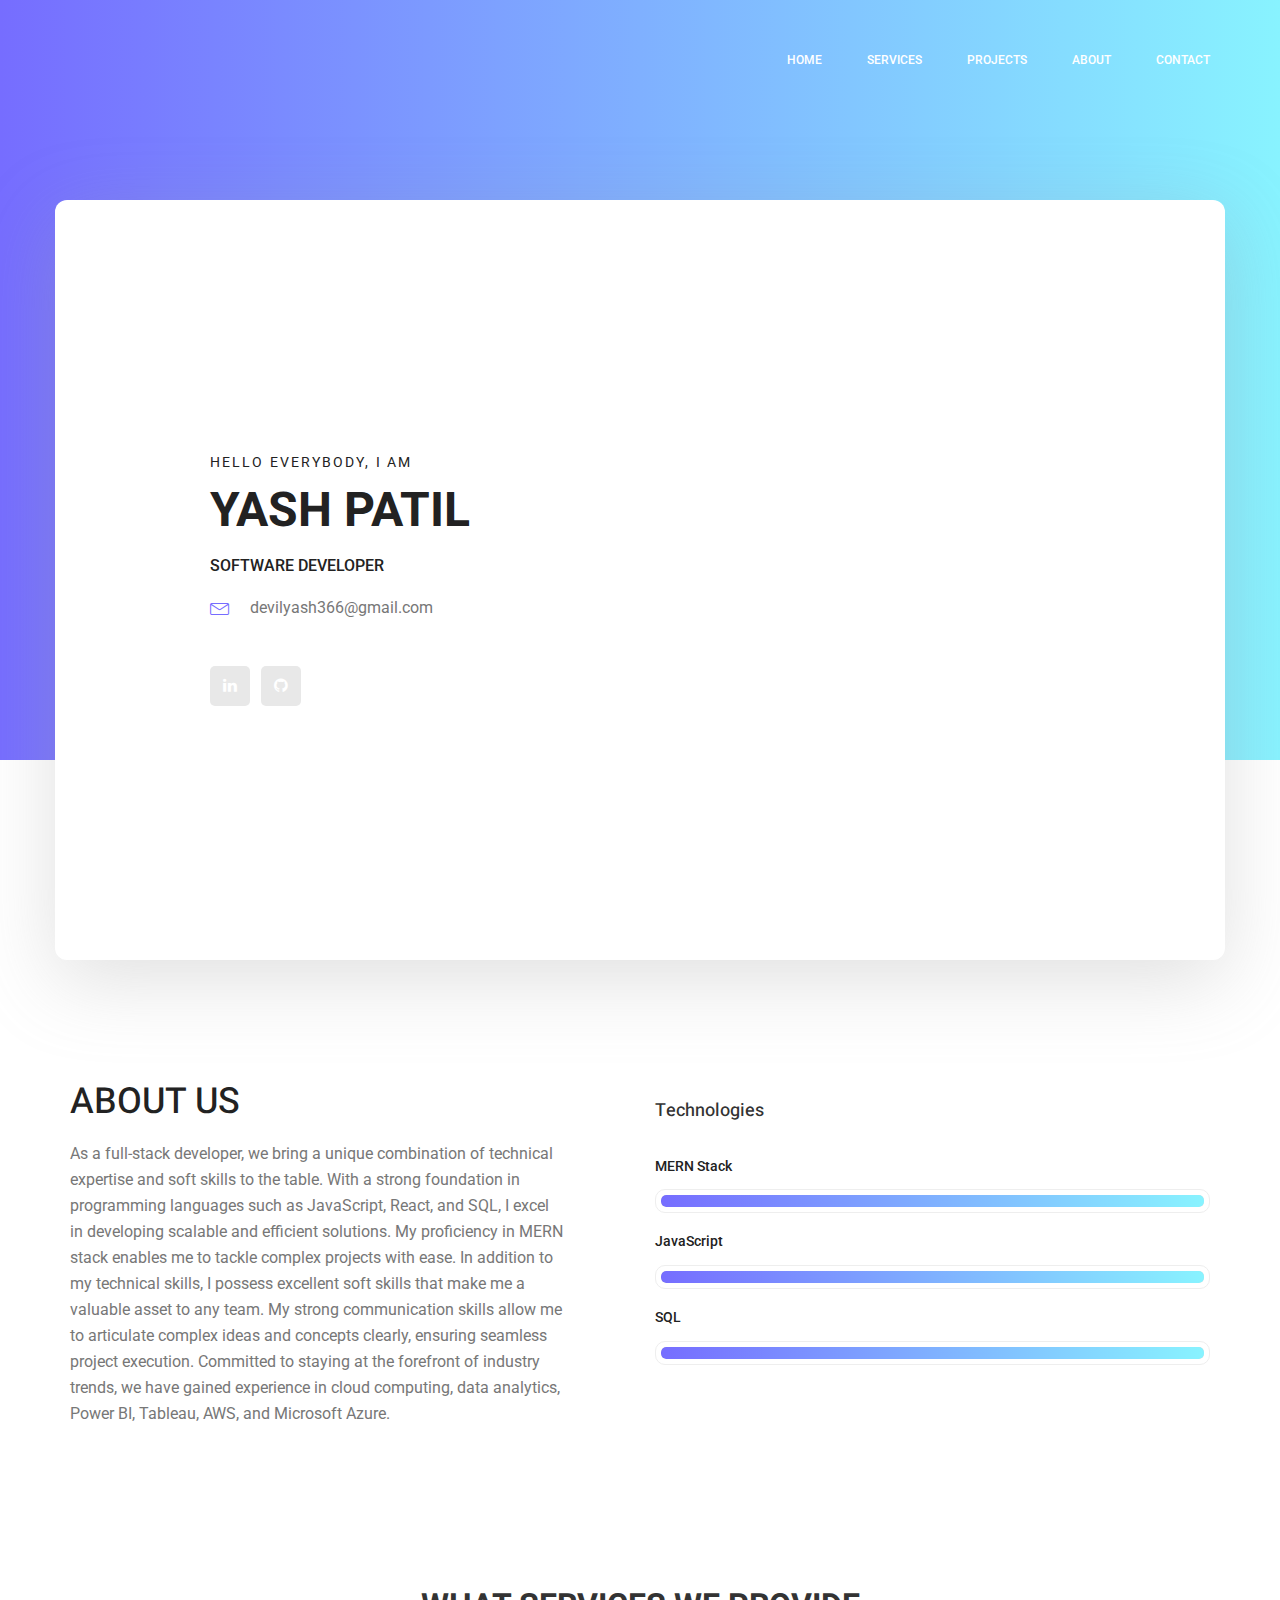
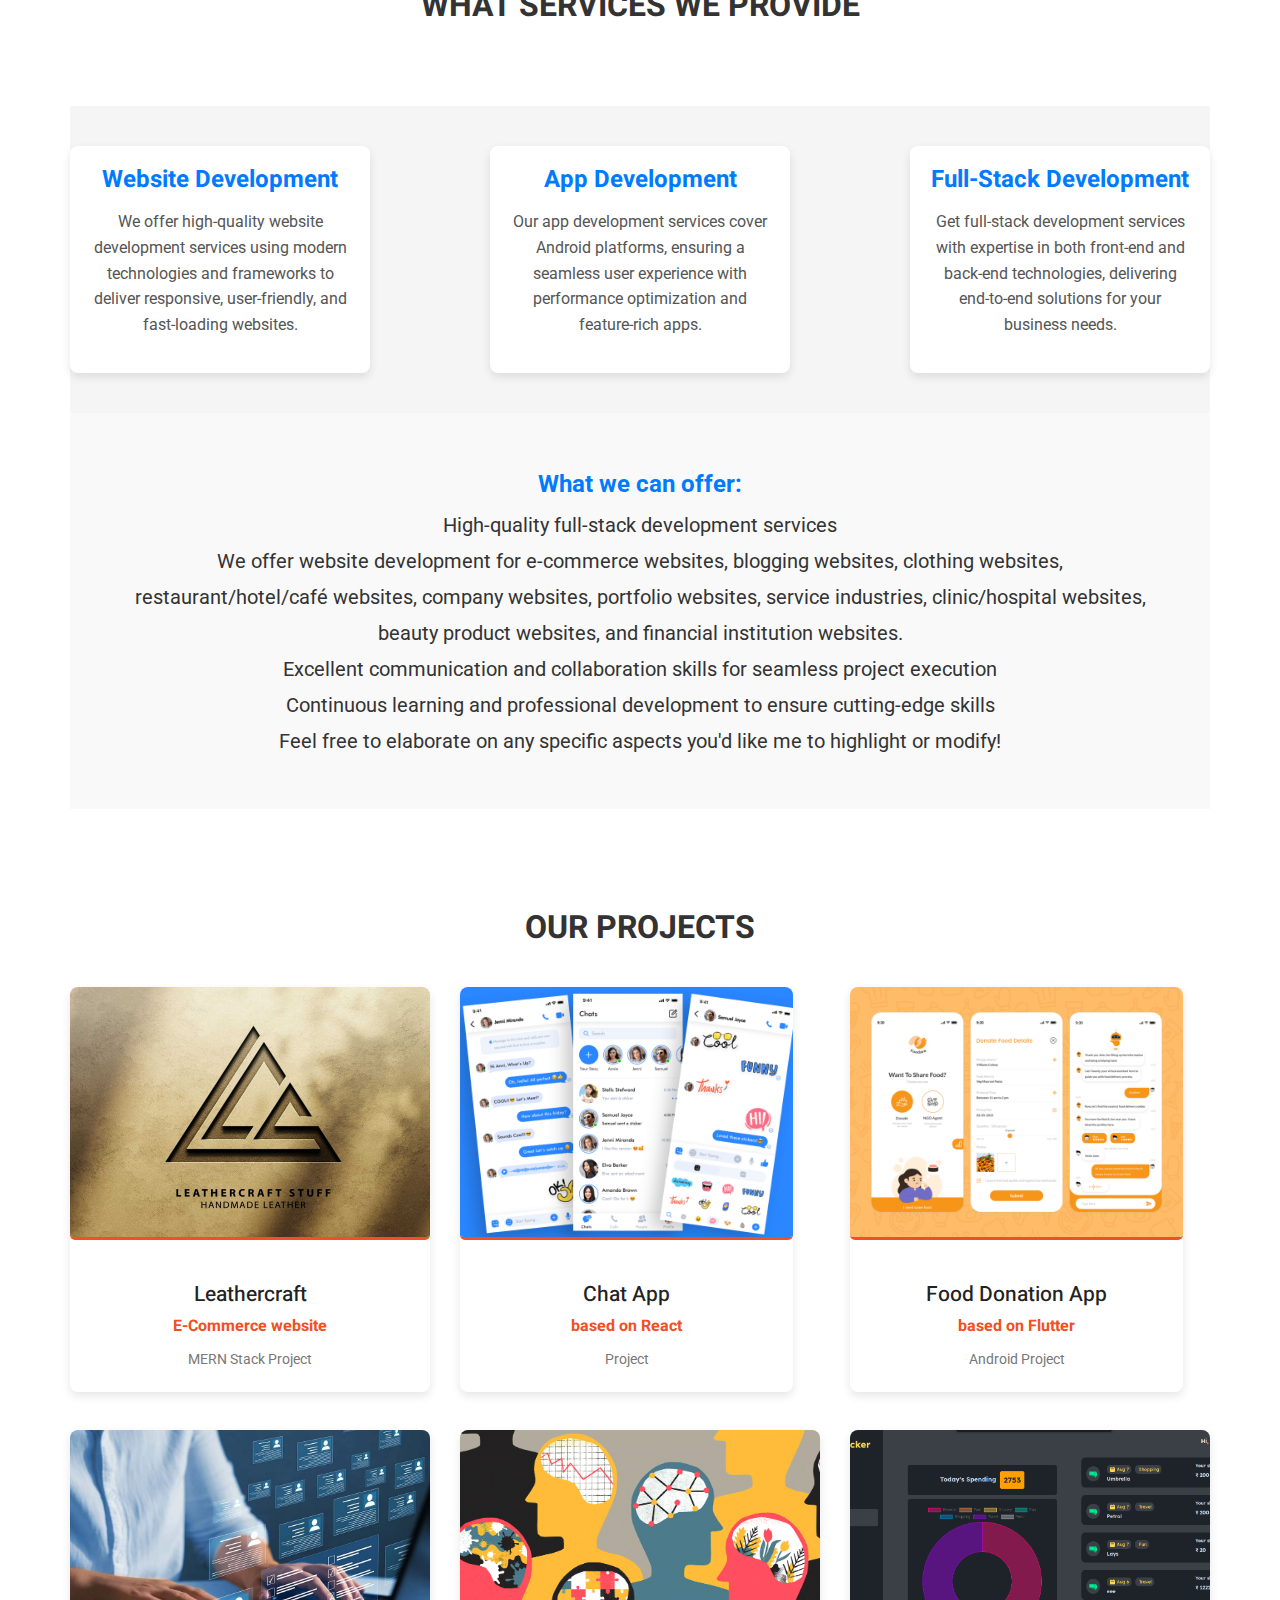
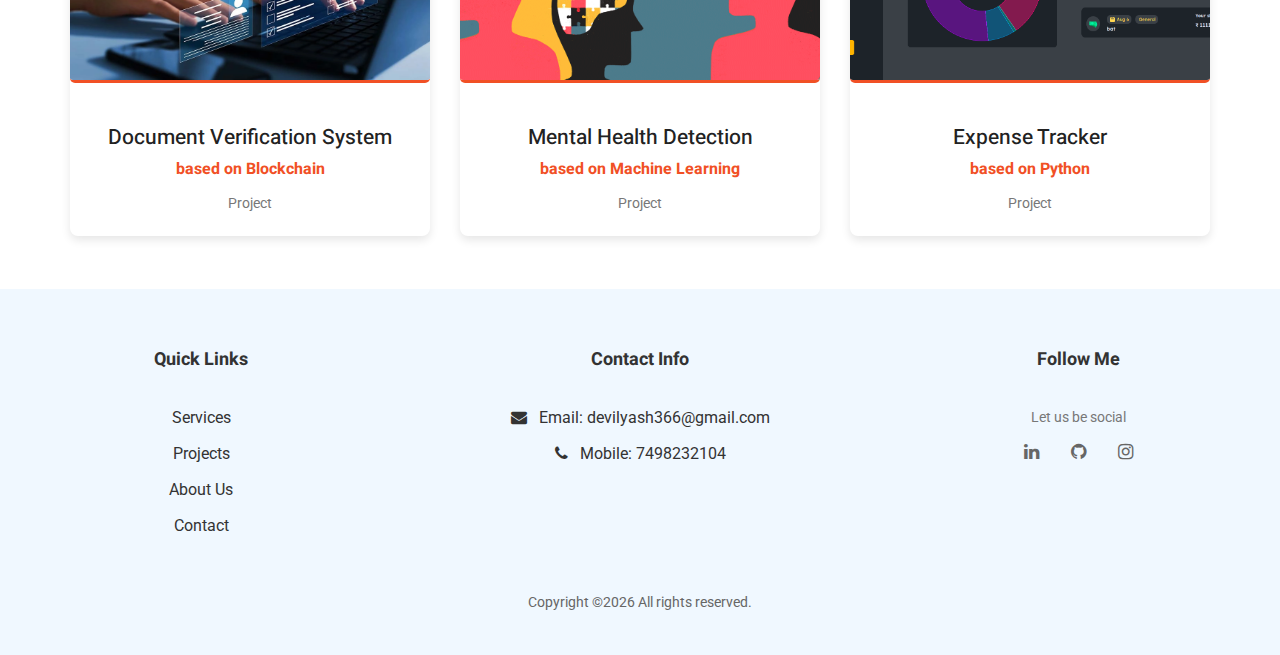
==== index.html @ 6fc51cb9 "Add files via upload" ====
<!doctype html>
<html lang="en">
    <head>
        <!-- Required meta tags -->
        <meta charset="utf-8">
        <meta name="viewport" content="width=device-width, initial-scale=1, shrink-to-fit=no">
        <link rel="icon" href="img/favicon.png" type="image/png">
        <title>Portfolio</title>
        <!-- Bootstrap CSS -->
        <link rel="stylesheet" href="css/bootstrap.css">
        <link rel="stylesheet" href="vendors/linericon/style.css">
        <link rel="stylesheet" href="css/font-awesome.min.css">
        <link rel="stylesheet" href="vendors/owl-carousel/owl.carousel.min.css">
        <link rel="stylesheet" href="vendors/lightbox/simpleLightbox.css">
        <link rel="stylesheet" href="vendors/nice-select/css/nice-select.css">
        <link rel="stylesheet" href="vendors/animate-css/animate.css">
        <link rel="stylesheet" href="vendors/popup/magnific-popup.css">
        <link rel="stylesheet" href="vendors/flaticon/flaticon.css">
        <!-- main css -->
        <link rel="stylesheet" href="css/style.css">
        <link rel="stylesheet" href="css/responsive.css">
		<link rel="stylesheet" href="css/index.css">
    </head>
    <body>
        
        <!--================Header Menu Area =================-->
        <header class="header_area">
            <div class="main_menu">
            	<nav class="navbar navbar-expand-lg navbar-light">
					<div class="container box_1620">
						<!-- Brand and toggle get grouped for better mobile display -->
					<a class="navbar-brand logo_h" href="index.html"><img src="#" alt=""></a> 
			<!----		<a class="navbar-brand" href="index.html"><h2>Yash</h2></a>  -->
						<button class="navbar-toggler" type="button" data-toggle="collapse" data-target="#navbarSupportedContent" aria-controls="navbarSupportedContent" aria-expanded="false" aria-label="Toggle navigation">
							<span class="icon-bar"></span>
							<span class="icon-bar"></span>
							<span class="icon-bar"></span>
						</button>
						<!-- Collect the nav links, forms, and other content for toggling -->
						<div class="collapse navbar-collapse offset" id="navbarSupportedContent">
							<ul class="nav navbar-nav menu_nav ml-auto">
								<li class="nav-item active"><a class="nav-link" href="index.html">Home</a></li> 
								<li class="nav-item"><a class="nav-link" href="services.html">Services</a></li> 
								<li class="nav-item"><a class="nav-link" href="projects.html">Projects</a></li> 
								<li class="nav-item"><a class="nav-link" href="about-us.html">About</a></li> 								
								<li class="nav-item"><a class="nav-link" href="contact.html">Contact</a></li>
							</ul>
						</div> 
					</div>
            	</nav>
            </div>
        </header>
        <!--================Header Menu Area =================-->
        
        <!--================Home Banner Area =================-->
        <section class="home_banner_area">
           	<div class="container box_1620">
           		<div class="banner_inner d-flex align-items-center">
					<div class="banner_content">
						<div class="media">
							<div class="d-flex">
								<img src="" alt="">
							</div>
							<div class="media-body">
								<div class="personal_text">
									<h6>Hello Everybody, i am</h6>
									<h3>Yash Patil</h3>
									<h4> Software Developer</h4>
									<ul class="list basic_info">
									
										<li><a href="mailto:devilyash366@gmail.com"><i class="lnr lnr-envelope"></i> devilyash366@gmail.com</a></li>
									</ul>
									<ul class="list personal_social">
										<li><a href="https://www.linkedin.com/in/yashpatil7/"><i class="fa fa-linkedin"></i></a></li>
										<li><a href="https://github.com/yash-077/"><i class="fa fa-github"></i></a></li>
									</ul>
								</div>
							</div>
						</div>
					</div>
				</div>
            </div>
        </section>
        <!--================End Home Banner Area =================-->
        
        <!--================Welcome Area =================-->
		<section class="welcome_area p_120">
			<div class="container">
				<div class="row welcome_inner">
					<!-- About Us Section -->
					<div class="col-lg-6">
						<div class="welcome_text">
							<h4>About Us</h4>
							<p>As a full-stack developer, we bring a unique combination of technical expertise and soft skills to the table.
							   With a strong foundation in programming languages such as JavaScript, React, and SQL, I excel in developing scalable and efficient solutions.
							   My proficiency in MERN stack enables me to tackle complex projects with ease. In addition to my technical skills, 
							   I possess excellent soft skills that make me a valuable asset to any team. My strong communication skills allow me to articulate complex ideas and concepts clearly, ensuring seamless project execution. 
							   Committed to staying at the forefront of industry trends, we have gained experience in cloud computing, data analytics, Power BI, Tableau, AWS, and Microsoft Azure.
							</p>                                           
						</div>
					</div>
					<!-- Skills Section -->
					<div class="col-lg-6">
						<div class="tools_expert">
							<h4>Technologies</h4> <br>
							<div class="skill_main">
								<div class="skill_item">
									<h4>MERN Stack</h4>
									<div class="progress_br">
										<div class="progress">
											<div class="progress-bar mern-bg"></div>
										</div>
									</div>
								</div>
								<div class="skill_item">
									<h4>JavaScript</h4>
									<div class="progress_br">
										<div class="progress">
											<div class="progress-bar js-bg"></div>
										</div>
									</div>
								</div>								
								<div class="skill_item">
									<h4>SQL</h4>
									<div class="progress_br">
										<div class="progress">
											<div class="progress-bar sql-bg"></div>
										</div>
									</div>
								</div>							
	
							</div>
						</div>
					</div>
				</div>
			</div>
		</section>
        <!--================End Welcome Area =================-->
        <div class="main_title">
			<h2>What Services We Provide</h2>
		  </div>
        <!--================My Tabs Area =================-->
		<section class="feature_area white_feature p_120">
        	<div class="container">	
					<div class="services_section">
						
						<div class="services_container">
							<div class="service_card">
								<h3>Website Development</h3>
								<p>We offer high-quality website development services using modern technologies and frameworks to deliver responsive, user-friendly, and fast-loading websites.</p>
							</div>
							<div class="service_card">
								<h3>App Development</h3>
								<p>Our app development services cover Android platforms, ensuring a seamless user experience with performance optimization and feature-rich apps.</p>
							</div>
							<div class="service_card">
								<h3>Full-Stack Development</h3>
								<p>Get full-stack development services with expertise in both front-end and back-end technologies, delivering end-to-end solutions for your business needs.</p>
							</div>
						</div>
					</div>
            </div>		
			<div class="container">	
					  <div class="welcome_texture"> </br>
						<p>
						  <b>What we can offer:</b><br>
						  High-quality full-stack development services<br>
						  We offer website development for e-commerce websites, blogging websites, clothing websites, restaurant/hotel/café websites, company websites, portfolio websites, service industries, clinic/hospital websites, beauty product websites, and financial institution websites.</br>
						  Excellent communication and collaboration skills for seamless project execution<br>
						  Continuous learning and professional development to ensure cutting-edge skills<br>
						  Feel free to elaborate on any specific aspects you'd like me to highlight or modify!
						</p>
					  </div>
					</div>
			</div>

		</section>
        <!--================End My Tabs Area =================-->
        
       
        <!--================Home Gallery Area =================-->
		<section class="home_gallery_area p_120">
			<div class="container">
				<div class="main_title">
					<h2>Our Projects</h2>
				</div>
			</div>
			<div class="container">
				<div class="gallery_f_inner row imageGallery1">
					<div class="col-lg-4 col-md-6 col-sm-12">
						<div class="h_gallery_item">
							<div class="g_img_item">
								<img class="img-fluid" src="img/gallery/craft.jpg" alt="Leathercraft">
								<a class="light" href="img/gallery/craft.jpg">
									<img src="img/gallery/icon.png" alt="icon">
								</a>
							</div>
							<div class="g_item_text">
								<h4>Leathercraft</h4>
								<h5>E-Commerce website</h5>
								<p>MERN Stack Project</p>
							</div>
						</div>
					</div>
					<div class="col-lg-4 col-md-6 col-sm-12">
						<div class="h_gallery_item">
							<div class="g_img_item">
								<img class="img-fluid" src="img\chat.png" alt="Chat App">
								<a class="light" href="img\chat.png">
									<img src="img/gallery/icon.png" alt="icon">
								</a>
							</div>
							<div class="g_item_text">
								<h4>Chat App</h4>
								<h5>based on React</h5>
								<p>Project</p>
							</div>
						</div>
					</div>
					<div class="col-lg-4 col-md-6 col-sm-12">
						<div class="h_gallery_item">
							<div class="g_img_item">
								<img class="img-fluid" src="img\food.png" alt="Food Donation App">
								<a class="light" href="img\food.png">
									<img src="img/gallery/icon.png" alt="icon">
								</a>
							</div>
							<div class="g_item_text">
								<h4>Food Donation App</h4>
								<h5>based on Flutter</h5>
								<p>Android Project</p>
							</div>
						</div>
					</div>

					<div class="col-lg-4 col-md-6 col-sm-12">
						<div class="h_gallery_item">
							<div class="g_img_item">
								<img class="img-fluid" src="img\gallery\doc.png" alt="Document Verification System">
								<a class="light" href="img\gallery\doc.png">
									<img src="img/gallery/icon.png" alt="icon">
								</a>
							</div>
							<div class="g_item_text">
								<h4>Document Verification System</h4>
								<h5>based on Blockchain</h5>
								<p>Project</p>
							</div>
						</div>
					</div>
					
					<div class="col-lg-4 col-md-6 col-sm-12">
						<div class="h_gallery_item">
							<div class="g_img_item">
								<img class="img-fluid" src="img\gallery\health.png" alt="Mental Health Detection">
								<a class="light" href="img\gallery\health.png">
									<img src="img/gallery/icon.png" alt="icon">
								</a>
							</div>
							<div class="g_item_text">
								<h4>Mental Health Detection</h4>
								<h5>based on Machine Learning</h5>
								<p>Project</p>
							</div>
						</div>
					</div>
					<div class="col-lg-4 col-md-6 col-sm-12">
						<div class="h_gallery_item">
							<div class="g_img_item">
								<img class="img-fluid" src="img\exp.png" alt="Expense Tracker">
								<a class="light" href="img\exp.png">
									<img src="img/gallery/icon.png" alt="icon">
								</a>
							</div>
							<div class="g_item_text">
								<h4>Expense Tracker</h4>
								<h5>based on Python</h5>
								<p>Project</p>
							</div>
						</div>
					</div>
				</div>
				
			</div>
		</section>
        <!--================End Home Gallery Area =================-->
        
        
        <!--================Footer Area =================-->
		<footer class="footer_area p_100">
			<div class="container">
				<div class="row footer_inner">
					<!-- Quick Links Section (Left Side) -->
					<div class="col-lg-3 col-sm-6">
						<aside class="f_widget quick_links_widget">
							<div class="f_title">
								<h3>Quick Links</h3>
							</div>
							<ul class="list">								
								<li><a href="services.html">Services</a></li>
								<li><a href="projects.html">Projects</a></li>
								<li><a href="about-us.html">About Us</a></li>
								<li><a href="contact.html">Contact</a></li>
							</ul>
						</aside>
					</div>
		
					<!-- Contact Info Section (Center) -->
					<div class="col-lg-6 col-sm-6">
						<aside class="f_widget contact_widget">
							<div class="f_title">
								<h3>Contact Info</h3>
							</div>
							<ul class="list">
								<li><a href="mailto:devilyash366@gmail.com"><i class="fa fa-envelope"></i> Email: devilyash366@gmail.com</a></li>
								<li><a href="tel:7498232104"><i class="fa fa-phone"></i> Mobile: 7498232104</a></li>
							</ul>
						</aside>
					</div>
		
					<!-- Follow Me Section (Right Side) -->
					<div class="col-lg-3 col-sm-6">
						<aside class="f_widget social_widget">
							<div class="f_title">
								<h3>Follow Me</h3>
							</div>
							<p>Let us be social</p>
							<ul class="list">
								<li><a href="https://www.linkedin.com/in/yashpatil7/"><i class="fa fa-linkedin"></i></a></li>
								<li><a href="https://github.com/yash-077/"><i class="fa fa-github"></i></a></li>
								<li><a href="https://www.instagram.com/iam_yash30/"><i class="fa fa-instagram"></i></a></li>
							</ul>
						</aside>
					</div>
				</div>
		
				<!-- Copyright Section (Bottom Center) -->
				<div class="row">
					<div class="col-12 text-center">
						<p>
							Copyright &copy;<script>document.write(new Date().getFullYear());</script> 
							All rights reserved.
						</p>
					</div>
				</div>
			</div>
		</footer>
		
        <!--================End Footer Area =================-->
        
        
        
        
        
        
        <!-- Optional JavaScript -->
        <!-- jQuery first, then Popper.js, then Bootstrap JS -->
        <script src="js/jquery-3.3.1.min.js"></script>
        <script src="js/popper.js"></script>
        <script src="js/bootstrap.min.js"></script>
        <script src="js/stellar.js"></script>
        <script src="vendors/lightbox/simpleLightbox.min.js"></script>
        <script src="vendors/nice-select/js/jquery.nice-select.min.js"></script>
        <script src="vendors/isotope/imagesloaded.pkgd.min.js"></script>
        <script src="vendors/isotope/isotope.pkgd.min.js"></script>
        <script src="vendors/owl-carousel/owl.carousel.min.js"></script>
        <script src="vendors/popup/jquery.magnific-popup.min.js"></script>
        <script src="js/jquery.ajaxchimp.min.js"></script>
        <script src="vendors/counter-up/jquery.waypoints.min.js"></script>
        <script src="vendors/counter-up/jquery.counterup.min.js"></script>
        <script src="js/mail-script.js"></script>
        <script src="js/theme.js"></script>
    </body>
</html>
---- vendors/linericon/style.css ----
@font-face {
	font-family: 'Linearicons-Free';
	src:url('fonts/Linearicons-Free.eot?w118d');
	src:url('fonts/Linearicons-Free.eot?#iefixw118d') format('embedded-opentype'),
		url('fonts/Linearicons-Free.woff2?w118d') format('woff2'),
		url('fonts/Linearicons-Free.woff?w118d') format('woff'),
		url('fonts/Linearicons-Free.ttf?w118d') format('truetype'),
		url('fonts/Linearicons-Free.svg?w118d#Linearicons-Free') format('svg');
	font-weight: normal;
	font-style: normal;
}

.lnr {
	font-family: 'Linearicons-Free';
	speak: none;
	font-style: normal;
	font-weight: normal;
	font-variant: normal;
	text-transform: none;
	line-height: 1;

	/* Better Font Rendering =========== */
	-webkit-font-smoothing: antialiased;
	-moz-osx-font-smoothing: grayscale;
}

.lnr-home:before {
	content: "\e800";
}
.lnr-apartment:before {
	content: "\e801";
}
.lnr-pencil:before {
	content: "\e802";
}
.lnr-magic-wand:before {
	content: "\e803";
}
.lnr-drop:before {
	content: "\e804";
}
.lnr-lighter:before {
	content: "\e805";
}
.lnr-poop:before {
	content: "\e806";
}
.lnr-sun:before {
	content: "\e807";
}
.lnr-moon:before {
	content: "\e808";
}
.lnr-cloud:before {
	content: "\e809";
}
.lnr-cloud-upload:before {
	content: "\e80a";
}
.lnr-cloud-download:before {
	content: "\e80b";
}
.lnr-cloud-sync:before {
	content: "\e80c";
}
.lnr-cloud-check:before {
	content: "\e80d";
}
.lnr-database:before {
	content: "\e80e";
}
.lnr-lock:before {
	content: "\e80f";
}
.lnr-cog:before {
	content: "\e810";
}
.lnr-trash:before {
	content: "\e811";
}
.lnr-dice:before {
	content: "\e812";
}
.lnr-heart:before {
	content: "\e813";
}
.lnr-star:before {
	content: "\e814";
}
.lnr-star-half:before {
	content: "\e815";
}
.lnr-star-empty:before {
	content: "\e816";
}
.lnr-flag:before {
	content: "\e817";
}
.lnr-envelope:before {
	content: "\e818";
}
.lnr-paperclip:before {
	content: "\e819";
}
.lnr-inbox:before {
	content: "\e81a";
}
.lnr-eye:before {
	content: "\e81b";
}
.lnr-printer:before {
	content: "\e81c";
}
.lnr-file-empty:before {
	content: "\e81d";
}
.lnr-file-add:before {
	content: "\e81e";
}
.lnr-enter:before {
	content: "\e81f";
}
.lnr-exit:before {
	content: "\e820";
}
.lnr-graduation-hat:before {
	content: "\e821";
}
.lnr-license:before {
	content: "\e822";
}
.lnr-music-note:before {
	content: "\e823";
}
.lnr-film-play:before {
	content: "\e824";
}
.lnr-camera-video:before {
	content: "\e825";
}
.lnr-camera:before {
	content: "\e826";
}
.lnr-picture:before {
	content: "\e827";
}
.lnr-book:before {
	content: "\e828";
}
.lnr-bookmark:before {
	content: "\e829";
}
.lnr-user:before {
	content: "\e82a";
}
.lnr-users:before {
	content: "\e82b";
}
.lnr-shirt:before {
	content: "\e82c";
}
.lnr-store:before {
	content: "\e82d";
}
.lnr-cart:before {
	content: "\e82e";
}
.lnr-tag:before {
	content: "\e82f";
}
.lnr-phone-handset:before {
	content: "\e830";
}
.lnr-phone:before {
	content: "\e831";
}
.lnr-pushpin:before {
	content: "\e832";
}
.lnr-map-marker:before {
	content: "\e833";
}
.lnr-map:before {
	content: "\e834";
}
.lnr-location:before {
	content: "\e835";
}
.lnr-calendar-full:before {
	content: "\e836";
}
.lnr-keyboard:before {
	content: "\e837";
}
.lnr-spell-check:before {
	content: "\e838";
}
.lnr-screen:before {
	content: "\e839";
}
.lnr-smartphone:before {
	content: "\e83a";
}
.lnr-tablet:before {
	content: "\e83b";
}
.lnr-laptop:before {
	content: "\e83c";
}
.lnr-laptop-phone:before {
	content: "\e83d";
}
.lnr-power-switch:before {
	content: "\e83e";
}
.lnr-bubble:before {
	content: "\e83f";
}
.lnr-heart-pulse:before {
	content: "\e840";
}
.lnr-construction:before {
	content: "\e841";
}
.lnr-pie-chart:before {
	content: "\e842";
}
.lnr-chart-bars:before {
	content: "\e843";
}
.lnr-gift:before {
	content: "\e844";
}
.lnr-diamond:before {
	content: "\e845";
}
.lnr-linearicons:before {
	content: "\e846";
}
.lnr-dinner:before {
	content: "\e847";
}
.lnr-coffee-cup:before {
	content: "\e848";
}
.lnr-leaf:before {
	content: "\e849";
}
.lnr-paw:before {
	content: "\e84a";
}
.lnr-rocket:before {
	content: "\e84b";
}
.lnr-briefcase:before {
	content: "\e84c";
}
.lnr-bus:before {
	content: "\e84d";
}
.lnr-car:before {
	content: "\e84e";
}
.lnr-train:before {
	content: "\e84f";
}
.lnr-bicycle:before {
	content: "\e850";
}
.lnr-wheelchair:before {
	content: "\e851";
}
.lnr-select:before {
	content: "\e852";
}
.lnr-earth:before {
	content: "\e853";
}
.lnr-smile:before {
	content: "\e854";
}
.lnr-sad:before {
	content: "\e855";
}
.lnr-neutral:before {
	content: "\e856";
}
.lnr-mustache:before {
	content: "\e857";
}
.lnr-alarm:before {
	content: "\e858";
}
.lnr-bullhorn:before {
	content: "\e859";
}
.lnr-volume-high:before {
	content: "\e85a";
}
.lnr-volume-medium:before {
	content: "\e85b";
}
.lnr-volume-low:before {
	content: "\e85c";
}
.lnr-volume:before {
	content: "\e85d";
}
.lnr-mic:before {
	content: "\e85e";
}
.lnr-hourglass:before {
	content: "\e85f";
}
.lnr-undo:before {
	content: "\e860";
}
.lnr-redo:before {
	content: "\e861";
}
.lnr-sync:before {
	content: "\e862";
}
.lnr-history:before {
	content: "\e863";
}
.lnr-clock:before {
	content: "\e864";
}
.lnr-download:before {
	content: "\e865";
}
.lnr-upload:before {
	content: "\e866";
}
.lnr-enter-down:before {
	content: "\e867";
}
.lnr-exit-up:before {
	content: "\e868";
}
.lnr-bug:before {
	content: "\e869";
}
.lnr-code:before {
	content: "\e86a";
}
.lnr-link:before {
	content: "\e86b";
}
.lnr-unlink:before {
	content: "\e86c";
}
.lnr-thumbs-up:before {
	content: "\e86d";
}
.lnr-thumbs-down:before {
	content: "\e86e";
}
.lnr-magnifier:before {
	content: "\e86f";
}
.lnr-cross:before {
	content: "\e870";
}
.lnr-menu:before {
	content: "\e871";
}
.lnr-list:before {
	content: "\e872";
}
.lnr-chevron-up:before {
	content: "\e873";
}
.lnr-chevron-down:before {
	content: "\e874";
}
.lnr-chevron-left:before {
	content: "\e875";
}
.lnr-chevron-right:before {
	content: "\e876";
}
.lnr-arrow-up:before {
	content: "\e877";
}
.lnr-arrow-down:before {
	content: "\e878";
}
.lnr-arrow-left:before {
	content: "\e879";
}
.lnr-arrow-right:before {
	content: "\e87a";
}
.lnr-move:before {
	content: "\e87b";
}
.lnr-warning:before {
	content: "\e87c";
}
.lnr-question-circle:before {
	content: "\e87d";
}
.lnr-menu-circle:before {
	content: "\e87e";
}
.lnr-checkmark-circle:before {
	content: "\e87f";
}
.lnr-cross-circle:before {
	content: "\e880";
}
.lnr-plus-circle:before {
	content: "\e881";
}
.lnr-circle-minus:before {
	content: "\e882";
}
.lnr-arrow-up-circle:before {
	content: "\e883";
}
.lnr-arrow-down-circle:before {
	content: "\e884";
}
.lnr-arrow-left-circle:before {
	content: "\e885";
}
.lnr-arrow-right-circle:before {
	content: "\e886";
}
.lnr-chevron-up-circle:before {
	content: "\e887";
}
.lnr-chevron-down-circle:before {
	content: "\e888";
}
.lnr-chevron-left-circle:before {
	content: "\e889";
}
.lnr-chevron-right-circle:before {
	content: "\e88a";
}
.lnr-crop:before {
	content: "\e88b";
}
.lnr-frame-expand:before {
	content: "\e88c";
}
.lnr-frame-contract:before {
	content: "\e88d";
}
.lnr-layers:before {
	content: "\e88e";
}
.lnr-funnel:before {
	content: "\e88f";
}
.lnr-text-format:before {
	content: "\e890";
}
.lnr-text-format-remove:before {
	content: "\e891";
}
.lnr-text-size:before {
	content: "\e892";
}
.lnr-bold:before {
	content: "\e893";
}
.lnr-italic:before {
	content: "\e894";
}
.lnr-underline:before {
	content: "\e895";
}
.lnr-strikethrough:before {
	content: "\e896";
}
.lnr-highlight:before {
	content: "\e897";
}
.lnr-text-align-left:before {
	content: "\e898";
}
.lnr-text-align-center:before {
	content: "\e899";
}
.lnr-text-align-right:before {
	content: "\e89a";
}
.lnr-text-align-justify:before {
	content: "\e89b";
}
.lnr-line-spacing:before {
	content: "\e89c";
}
.lnr-indent-increase:before {
	content: "\e89d";
}
.lnr-indent-decrease:before {
	content: "\e89e";
}
.lnr-pilcrow:before {
	content: "\e89f";
}
.lnr-direction-ltr:before {
	content: "\e8a0";
}
.lnr-direction-rtl:before {
	content: "\e8a1";
}
.lnr-page-break:before {
	content: "\e8a2";
}
.lnr-sort-alpha-asc:before {
	content: "\e8a3";
}
.lnr-sort-amount-asc:before {
	content: "\e8a4";
}
.lnr-hand:before {
	content: "\e8a5";
}
.lnr-pointer-up:before {
	content: "\e8a6";
}
.lnr-pointer-right:before {
	content: "\e8a7";
}
.lnr-pointer-down:before {
	content: "\e8a8";
}
.lnr-pointer-left:before {
	content: "\e8a9";
}
---- vendors/lightbox/simpleLightbox.css ----
.slbOverlay, .slbWrapOuter, .slbWrap {
  position: fixed;
  top: 0;
  right: 0;
  bottom: 0;
  left: 0;
}

.slbOverlay {
  overflow: hidden;
  z-index: 2000;
  background-color: #000;
  opacity: 0.7;
  filter: alpha(opacity=70);
  -webkit-animation: slbOverlay 0.5s;
  -moz-animation: slbOverlay 0.5s;
  animation: slbOverlay 0.5s;
}

.slbWrapOuter {
  overflow-x: hidden;
  overflow-y: auto;
  z-index: 2010;
}

.slbWrap {
  position: absolute;
  text-align: center;
}

.slbWrap:before {
  content: "";
  display: inline-block;
  height: 100%;
  vertical-align: middle;
}

.slbContentOuter {
  display: inline-block;
  vertical-align: middle;
  margin: 0px auto;
  padding: 0 1em;
  box-sizing: border-box;
  z-index: 2020;
  text-align: left;
  max-width: 100%;
}

.slbContentEl .slbContentOuter {
  padding: 5em 1em;
}

.slbContent {
  position: relative;
}

.slbContentEl .slbContent {
  -webkit-animation: slbEnter 0.3s;
  -moz-animation: slbEnter 0.3s;
  animation: slbEnter 0.3s;
  background-color: #fff;
  box-shadow: 0 0.2em 1em rgba(0, 0, 0, 0.4);
}

.slbImageWrap {
  -webkit-animation: slbEnter 0.3s;
  -moz-animation: slbEnter 0.3s;
  animation: slbEnter 0.3s;
  position: relative;
}

.slbImageWrap:after {
  content: "";
  position: absolute;
  left: 0;
  right: 0;
  top: 5em;
  bottom: 5em;
  display: block;
  z-index: -1;
  box-shadow: 0 0.2em 1em rgba(0, 0, 0, 0.6);
  background-color: #FFF;
}

.slbImage {
  width: auto;
  max-width: 100%;
  height: auto;
  display: block;
  line-height: 0;
  box-sizing: border-box;
  padding: 5em 0;
  margin: 0 auto;
}

.slbCaption {
  display: inline-block;
  max-width: 100%;
  overflow: hidden;
  text-overflow: ellipsis;
  white-space: nowrap;
  word-wrap: normal;
  font-size: 1.4em;
  position: absolute;
  left: 0;
  right: 0;
  bottom: 0;
  padding: 0.71429em 0;
  color: #fff;
  color: rgba(255, 255, 255, 0.7);
  text-align: center;
}

.slbCloseBtn, .slbArrow {
  margin: 0;
  padding: 0;
  border: 0;
  cursor: pointer;
  background: none;
}

.slbCloseBtn::-moz-focus-inner, .slbArrow::-moz-focus-inner {
  padding: 0;
  border: 0;
}

.slbCloseBtn:hover, .slbArrow:hover {
  opacity: 0.5;
}

.slbCloseBtn:active, .slbArrow:active {
  opacity: 0.8;
}

.slbCloseBtn {
  -webkit-animation: slbEnter 0.3s;
  -moz-animation: slbEnter 0.3s;
  animation: slbEnter 0.3s;
  font-size: 3em;
  width: 1.66667em;
  height: 1.66667em;
  line-height: 1.66667em;
  position: absolute;
  right: -0.33333em;
  top: 0;
  color: #fff;
  color: rgba(255, 255, 255, 0.7);
  text-align: center;
    outline: none;
    box-shadow: none;
}

.slbLoading .slbCloseBtn {
  display: none;
}

.slbLoadingText {
  font-size: 1.4em;
  color: #fff;
  color: rgba(255, 255, 255, 0.9);
}

.slbArrows {
  position: fixed;
  top: 50%;
  left: 0;
  right: 0;
}

.slbLoading .slbArrows {
  display: none;
}

.slbArrow {
  position: absolute;
  top: 50%;
  margin-top: -5em;
  width: 5em;
  height: 10em;
  opacity: 0.7;
  text-indent: -999em;
  overflow: hidden;
    outline: none;
    box-shadow: none;
}

.slbArrow:before {
  content: "";
  position: absolute;
  top: 50%;
  left: 50%;
  margin: -0.8em 0 0 -0.8em;
  border: 0.8em solid transparent;
}

.slbArrow.next {
  right: 0;
}

.slbArrow.next:before {
  border-left-color: #fff;
}

.slbArrow.prev {
  left: 0;
}

.slbArrow.prev:before {
  border-right-color: #fff;
}

.slbIframeCont {
  width: 80em;
  height: 0;
  overflow: hidden;
  padding-top: 56.25%;
  margin: 5em 0;
}

.slbIframe {
  position: absolute;
  top: 0;
  left: 0;
  width: 100%;
  height: 100%;
  box-shadow: 0 0.2em 1em rgba(0, 0, 0, 0.6);
  background: #000;
}

@-webkit-keyframes slbOverlay {
  from {
    opacity: 0;
  }
  to {
    opacity: 0.7;
  }
}

@-moz-keyframes slbOverlay {
  from {
    opacity: 0;
  }
  to {
    opacity: 0.7;
  }
}

@keyframes slbOverlay {
  from {
    opacity: 0;
  }
  to {
    opacity: 0.7;
  }
}

@-webkit-keyframes slbEnter {
  from {
    opacity: 0;
    -webkit-transform: translate3d(0, -1em, 0);
  }
  to {
    opacity: 1;
    -webkit-transform: translate3d(0, 0, 0);
  }
}

@-moz-keyframes slbEnter {
  from {
    opacity: 0;
    -moz-transform: translate3d(0, -1em, 0);
  }
  to {
    opacity: 1;
    -moz-transform: translate3d(0, 0, 0);
  }
}

@keyframes slbEnter {
  from {
    opacity: 0;
    -webkit-transform: translate3d(0, -1em, 0);
    -moz-transform: translate3d(0, -1em, 0);
    -ms-transform: translate3d(0, -1em, 0);
    -o-transform: translate3d(0, -1em, 0);
    transform: translate3d(0, -1em, 0);
  }
  to {
    opacity: 1;
    -webkit-transform: translate3d(0, 0, 0);
    -moz-transform: translate3d(0, 0, 0);
    -ms-transform: translate3d(0, 0, 0);
    -o-transform: translate3d(0, 0, 0);
    transform: translate3d(0, 0, 0);
  }
}
---- vendors/nice-select/css/nice-select.css ----
.nice-select {
  -webkit-tap-highlight-color: transparent;
  background-color: #fff;
  border-radius: 5px;
  border: solid 1px #e8e8e8;
  box-sizing: border-box;
  clear: both;
  cursor: pointer;
  display: block;
  float: left;
  font-family: inherit;
  font-size: 14px;
  font-weight: normal;
  height: 42px;
  line-height: 40px;
  outline: none;
  padding-left: 18px;
  padding-right: 30px;
  position: relative;
  text-align: left !important;
  -webkit-transition: all 0.2s ease-in-out;
  transition: all 0.2s ease-in-out;
  -webkit-user-select: none;
     -moz-user-select: none;
      -ms-user-select: none;
          user-select: none;
  white-space: nowrap;
  width: auto; }
  .nice-select:hover {
    border-color: #dbdbdb; }
  .nice-select:active, .nice-select.open, .nice-select:focus {
    border-color: #999; }
  .nice-select:after {
    border-bottom: 2px solid #999;
    border-right: 2px solid #999;
    content: '';
    display: block;
    height: 5px;
    margin-top: -4px;
    pointer-events: none;
    position: absolute;
    right: 12px;
    top: 50%;
    -webkit-transform-origin: 66% 66%;
        -ms-transform-origin: 66% 66%;
            transform-origin: 66% 66%;
    -webkit-transform: rotate(45deg);
        -ms-transform: rotate(45deg);
            transform: rotate(45deg);
    -webkit-transition: all 0.15s ease-in-out;
    transition: all 0.15s ease-in-out;
    width: 5px; }
  .nice-select.open:after {
    -webkit-transform: rotate(-135deg);
        -ms-transform: rotate(-135deg);
            transform: rotate(-135deg); }
  .nice-select.open .list {
    opacity: 1;
    pointer-events: auto;
    -webkit-transform: scale(1) translateY(0);
        -ms-transform: scale(1) translateY(0);
            transform: scale(1) translateY(0); }
  .nice-select.disabled {
    border-color: #ededed;
    color: #999;
    pointer-events: none; }
    .nice-select.disabled:after {
      border-color: #cccccc; }
  .nice-select.wide {
    width: 100%; }
    .nice-select.wide .list {
      left: 0 !important;
      right: 0 !important; }
  .nice-select.right {
    float: right; }
    .nice-select.right .list {
      left: auto;
      right: 0; }
  .nice-select.small {
    font-size: 12px;
    height: 36px;
    line-height: 34px; }
    .nice-select.small:after {
      height: 4px;
      width: 4px; }
    .nice-select.small .option {
      line-height: 34px;
      min-height: 34px; }
  .nice-select .list {
    background-color: #fff;
    border-radius: 5px;
    box-shadow: 0 0 0 1px rgba(68, 68, 68, 0.11);
    box-sizing: border-box;
    margin-top: 4px;
    opacity: 0;
    overflow: hidden;
    padding: 0;
    pointer-events: none;
    position: absolute;
    top: 100%;
    left: 0;
    -webkit-transform-origin: 50% 0;
        -ms-transform-origin: 50% 0;
            transform-origin: 50% 0;
    -webkit-transform: scale(0.75) translateY(-21px);
        -ms-transform: scale(0.75) translateY(-21px);
            transform: scale(0.75) translateY(-21px);
    -webkit-transition: all 0.2s cubic-bezier(0.5, 0, 0, 1.25), opacity 0.15s ease-out;
    transition: all 0.2s cubic-bezier(0.5, 0, 0, 1.25), opacity 0.15s ease-out;
    z-index: 9; }
    .nice-select .list:hover .option:not(:hover) {
      background-color: transparent !important; }
  .nice-select .option {
    cursor: pointer;
    font-weight: 400;
    line-height: 40px;
    list-style: none;
    min-height: 40px;
    outline: none;
    padding-left: 18px;
    padding-right: 29px;
    text-align: left;
    -webkit-transition: all 0.2s;
    transition: all 0.2s; }
    .nice-select .option:hover, .nice-select .option.focus, .nice-select .option.selected.focus {
      background-color: #f6f6f6; }
    .nice-select .option.selected {
      font-weight: bold; }
    .nice-select .option.disabled {
      background-color: transparent;
      color: #999;
      cursor: default; }

.no-csspointerevents .nice-select .list {
  display: none; }

.no-csspointerevents .nice-select.open .list {
  display: block; }
---- vendors/flaticon/flaticon.css ----
/*
  	Flaticon icon font: Flaticon
  	Creation date: 26/06/2018 17:19
  	*/

@font-face {
  font-family: "Flaticon";
  src: url("./Flaticon.eot");
  src: url("./Flaticon.eot?#iefix") format("embedded-opentype"),
       url("./Flaticon.woff") format("woff"),
       url("./Flaticon.ttf") format("truetype"),
       url("./Flaticon.svg#Flaticon") format("svg");
  font-weight: normal;
  font-style: normal;
}

@media screen and (-webkit-min-device-pixel-ratio:0) {
  @font-face {
    font-family: "Flaticon";
    src: url("./Flaticon.svg#Flaticon") format("svg");
  }
}

[class^="flaticon-"]:before, [class*=" flaticon-"]:before,
[class^="flaticon-"]:after, [class*=" flaticon-"]:after {   
  font-family: Flaticon;
        font-size: 20px;
font-style: normal;
margin-left: 20px;
}

.flaticon-skyline:before { content: "\f100"; }
.flaticon-sketch:before { content: "\f101"; }
.flaticon-city:before { content: "\f102"; }
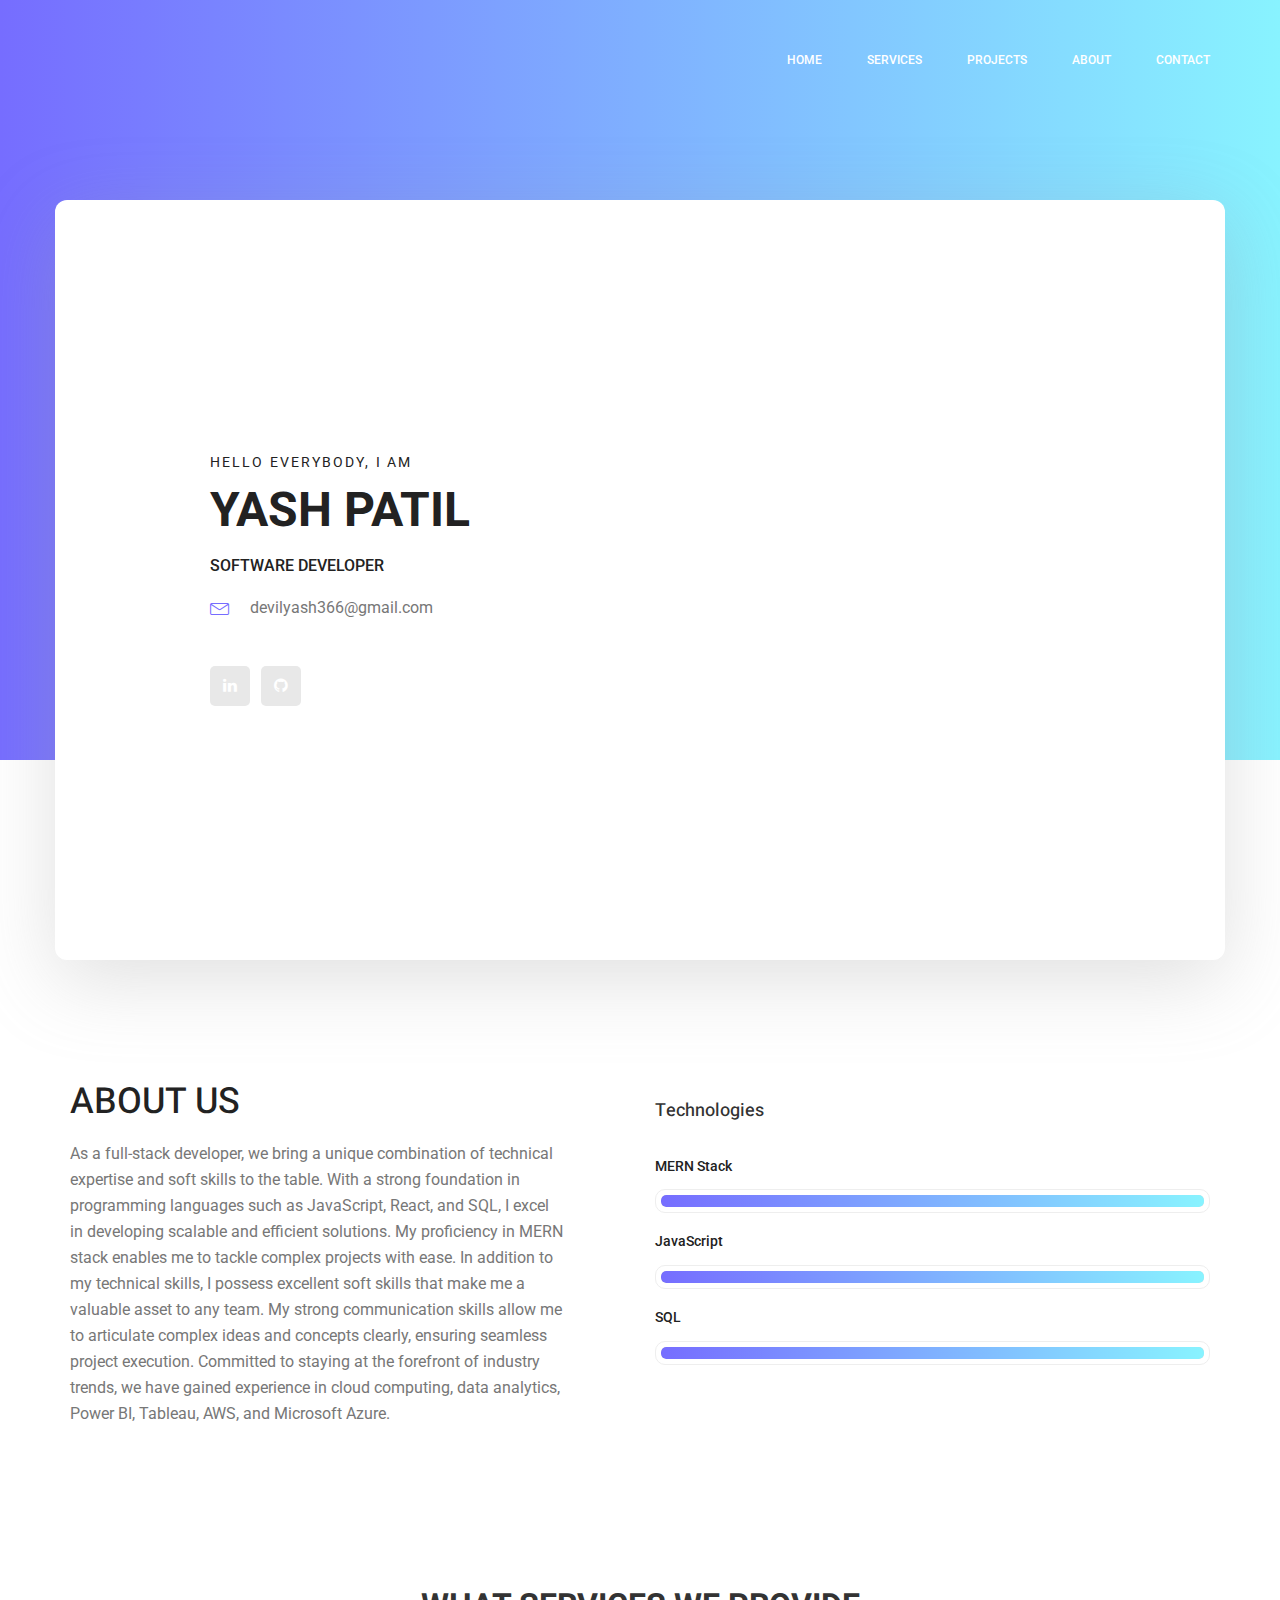
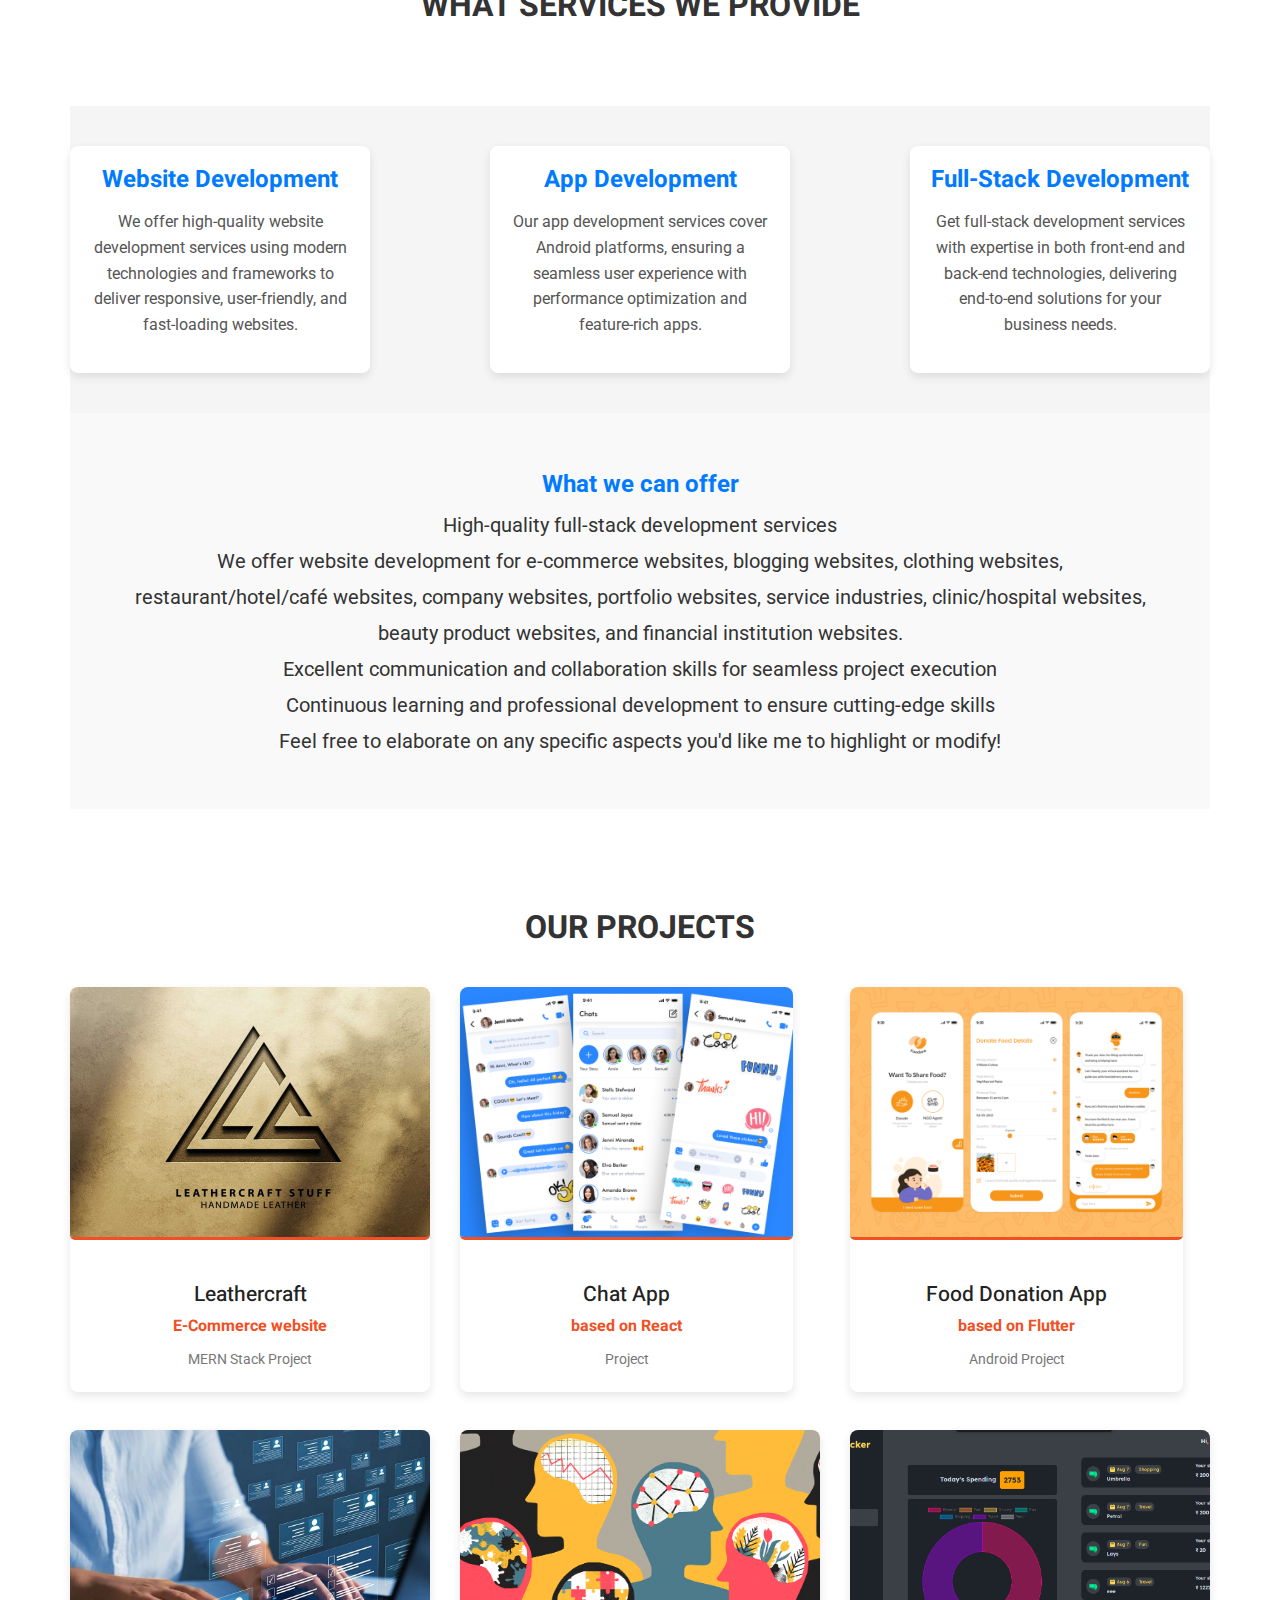
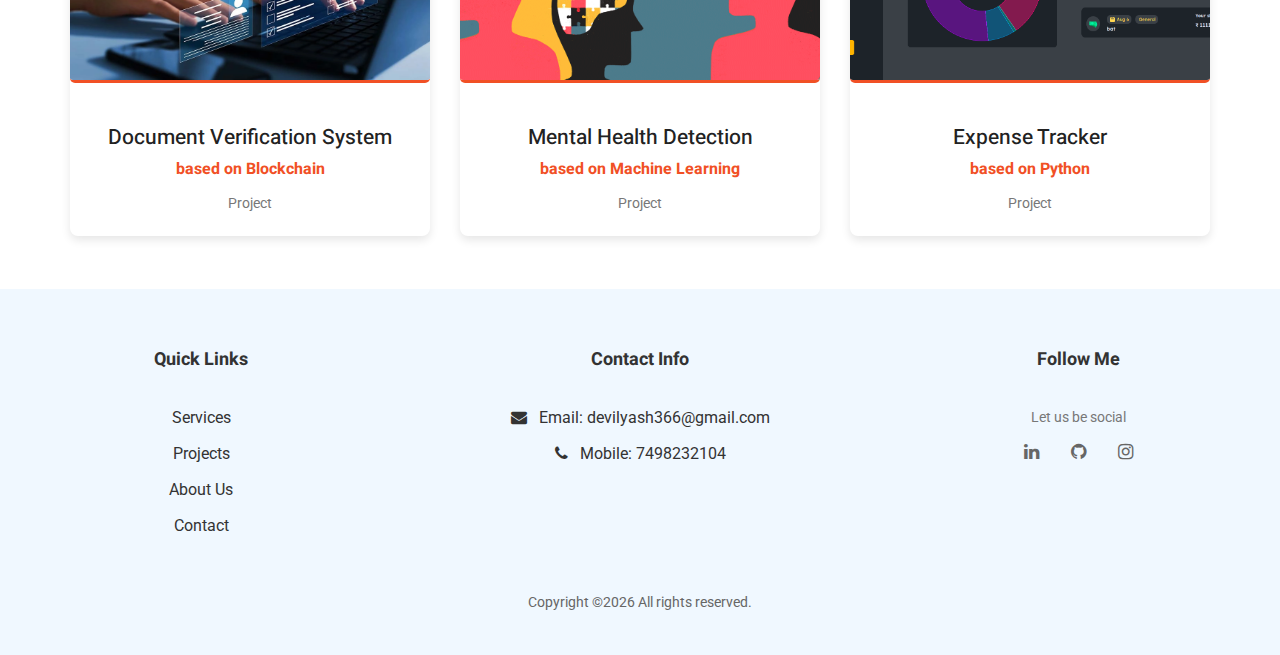
==== commit 7f099064: "Update index.html" ====
--- a/index.html
+++ b/index.html
@@ -59,7 +59,6 @@
 					<div class="banner_content">
 						<div class="media">
 							<div class="d-flex">
-								<img src="" alt="">
 							</div>
 							<div class="media-body">
 								<div class="personal_text">
@@ -163,7 +162,7 @@
 			<div class="container">	
 					  <div class="welcome_texture"> </br>
 						<p>
-						  <b>What we can offer:</b><br>
+						  <b>What we can offer</b><br>
 						  High-quality full-stack development services<br>
 						  We offer website development for e-commerce websites, blogging websites, clothing websites, restaurant/hotel/café websites, company websites, portfolio websites, service industries, clinic/hospital websites, beauty product websites, and financial institution websites.</br>
 						  Excellent communication and collaboration skills for seamless project execution<br>
@@ -371,4 +370,4 @@
         <script src="js/mail-script.js"></script>
         <script src="js/theme.js"></script>
     </body>
-</html>+</html>
